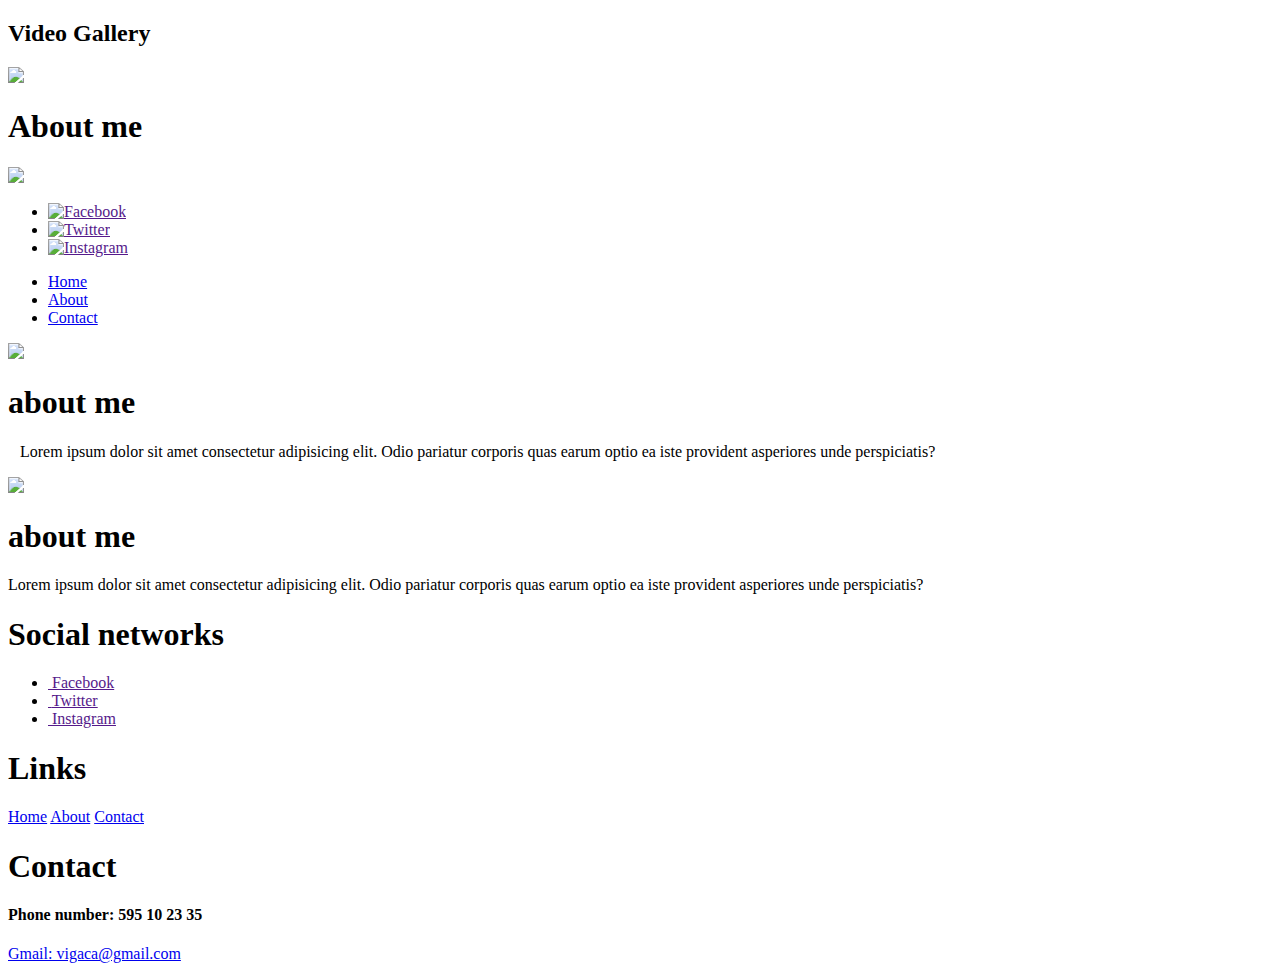
==== about.html @ 58a3bb38 "Add files via upload" ====
<!DOCTYPE html>
<html lang="en">
  <head>
    <meta charset="UTF-8" />
    <meta name="viewport" content="width=device-width, initial-scale=1.0" />
    <meta name="author" content="Saba Sakhelashvili" />
    <title>contact page</title>
    <link rel="stylesheet" href="/videogallery/videogallery/css/about.css" />
  </head>
  <body>
    <!-- landing section -->

    <section class="showcase">
      <header>
        <h2 class="logo">Video Gallery</h2>
        <div class="toggle"></div>
      </header>

      <img class="background-img" src="/videocontact/img/gallery4.jpg" />

      <div class="overlay"></div>

      <div class="text-icon">
        <div class="text">
          <div class="title">
            <h1>About me</h1>
          </div>
        </div>

        <a class="icon-arrow-down" href="#about-section">
          <img src="/videocontact/icons/down-arrow.png" />
        </a>
      </div>

      <ul class="socials">
        <li>
          <a href="">
            <img
              src="/videogallery/videogallery/icons/facebook-app-symbol.png"
              alt="Facebook"
            />
          </a>
        </li>
        <li>
          <a href="">
            <img
              src="/videogallery/videogallery/icons/twitter.png"
              alt="Twitter"
            />
          </a>
        </li>
        <li>
          <a href="">
            <img
              src="/videogallery/videogallery/icons/instagram.png"
              alt="Instagram"
            />
          </a>
        </li>
      </ul>
    </section>

    <div class="menu">
      <ul>
        <li>
          <a href="/videogallery/videogallery/index.html">Home</a>
        </li>
        <li>
          <a href="/videogallery/videogallery/about.html">About</a>
        </li>
        <li>
          <a href="/videogallery/videogallery/contact.html">Contact</a>
        </li>
      </ul>
    </div>

    <!-- end landing section -->

    <!-- hero section -->

    <section class="about-section" id="about-section">
      <div class="about-wrapper">
        <div class="about-1">
          <div class="about-img-1">
            <img src="/videogallery/videogallery/img/img-1.jpg" />
          </div>
          <div class="text-1">
            <div class="title-1">
                <h1>about me</h1>
            </div>
            <div class="about-text-1">
                <p>&nbsp;&nbsp;&nbsp;Lorem ipsum dolor sit amet consectetur adipisicing elit. Odio pariatur corporis quas earum optio ea iste provident asperiores unde perspiciatis?</p>
            </div>
          </div>
        </div>
        <div class="about-2">
          <div class="about-img-2">
            <img src="/videogallery/videogallery/img/img-1.jpg" />
          </div>
          <div class="text-2">
            <div class="title-2">
                <h1>about me</h1>
            </div>
            <div class="about-text-2">
                <p>Lorem ipsum dolor sit amet consectetur adipisicing elit. Odio pariatur corporis quas earum optio ea iste provident asperiores unde perspiciatis?</p>
            </div>
          </div>
        </div>
      </div>
    </section>

    <!-- end hero section -->

    <!-- footer -->

    <footer>
      <div class="footer-wrapper">
        <div class="col1">
          <div class="social">
            <h1>Social networks</h1>
            <ul>
              <li>
                <a href="">
                  <img
                    src="/videogallery/videogallery/icons/facebook-app-symbol.png"
                    alt=""
                  />
                  <span>Facebook</span>
                </a>
              </li>
              <li>
                <a href="">
                  <img
                    src="/videogallery/videogallery/icons/twitter.png"
                    alt=""
                  />
                  <span>Twitter</span>
                </a>
              </li>
              <li>
                <a href="">
                  <img
                    src="/videogallery/videogallery/icons/instagram.png"
                    alt=""
                  />
                  <span>Instagram</span>
                </a>
              </li>
            </ul>
          </div>
        </div>
        <div class="col2">
          <h1>Links</h1>
          <div>
            <a href="/videogallery/videogallery/index.html">Home</a>
            <a href="/videogallery/videogallery/about.html">About</a>
            <a href="/videogallery/videogallery/contact.html">Contact</a>
          </div>
        </div>
        <div class="col3">
          <h1>Contact</h1>
          <h4>Phone number: 595 10 23 35</h4>
          <a href="mailto:vigaca@gmail.com">Gmail: vigaca@gmail.com</a>
        </div>
      </div>
    </footer>

    <!-- end footer -->

    <!-- script -->

    <script src="/videogallery/videogallery/js/main.js"></script>
  </body>
</html>
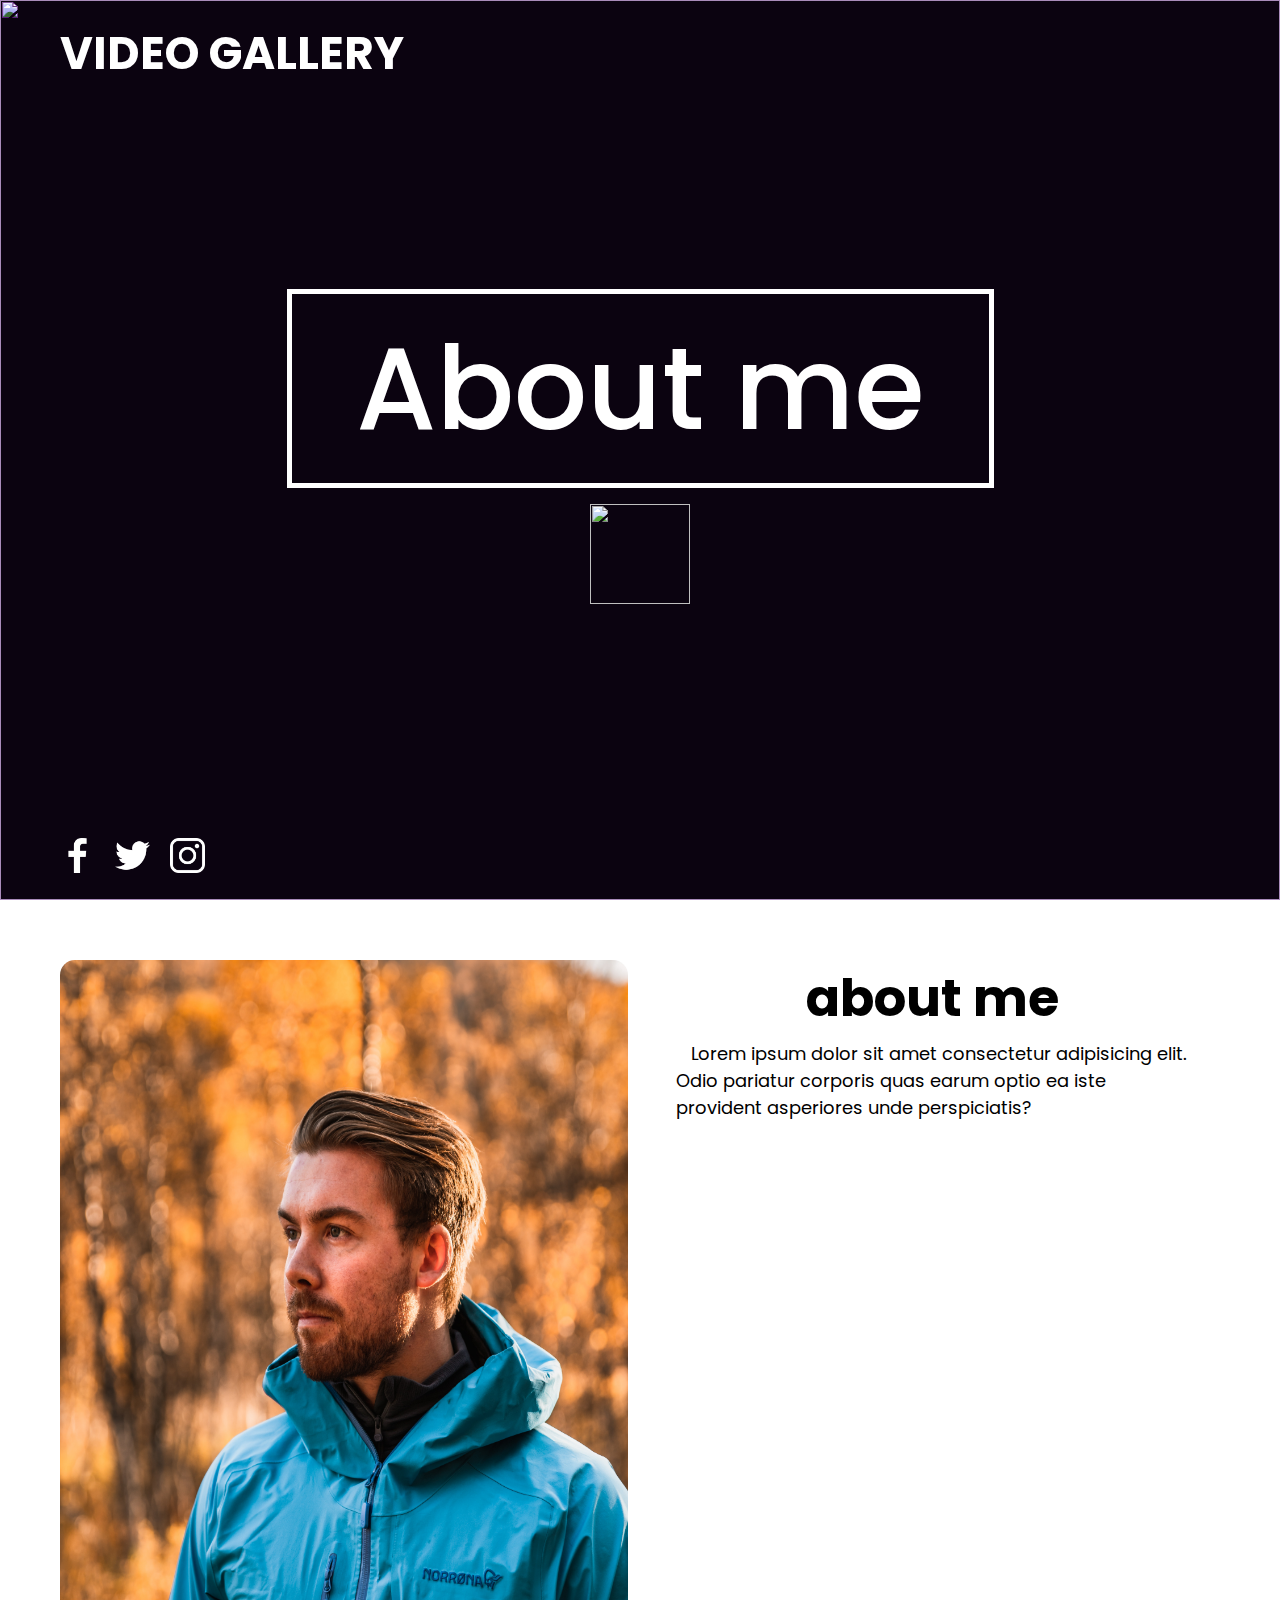
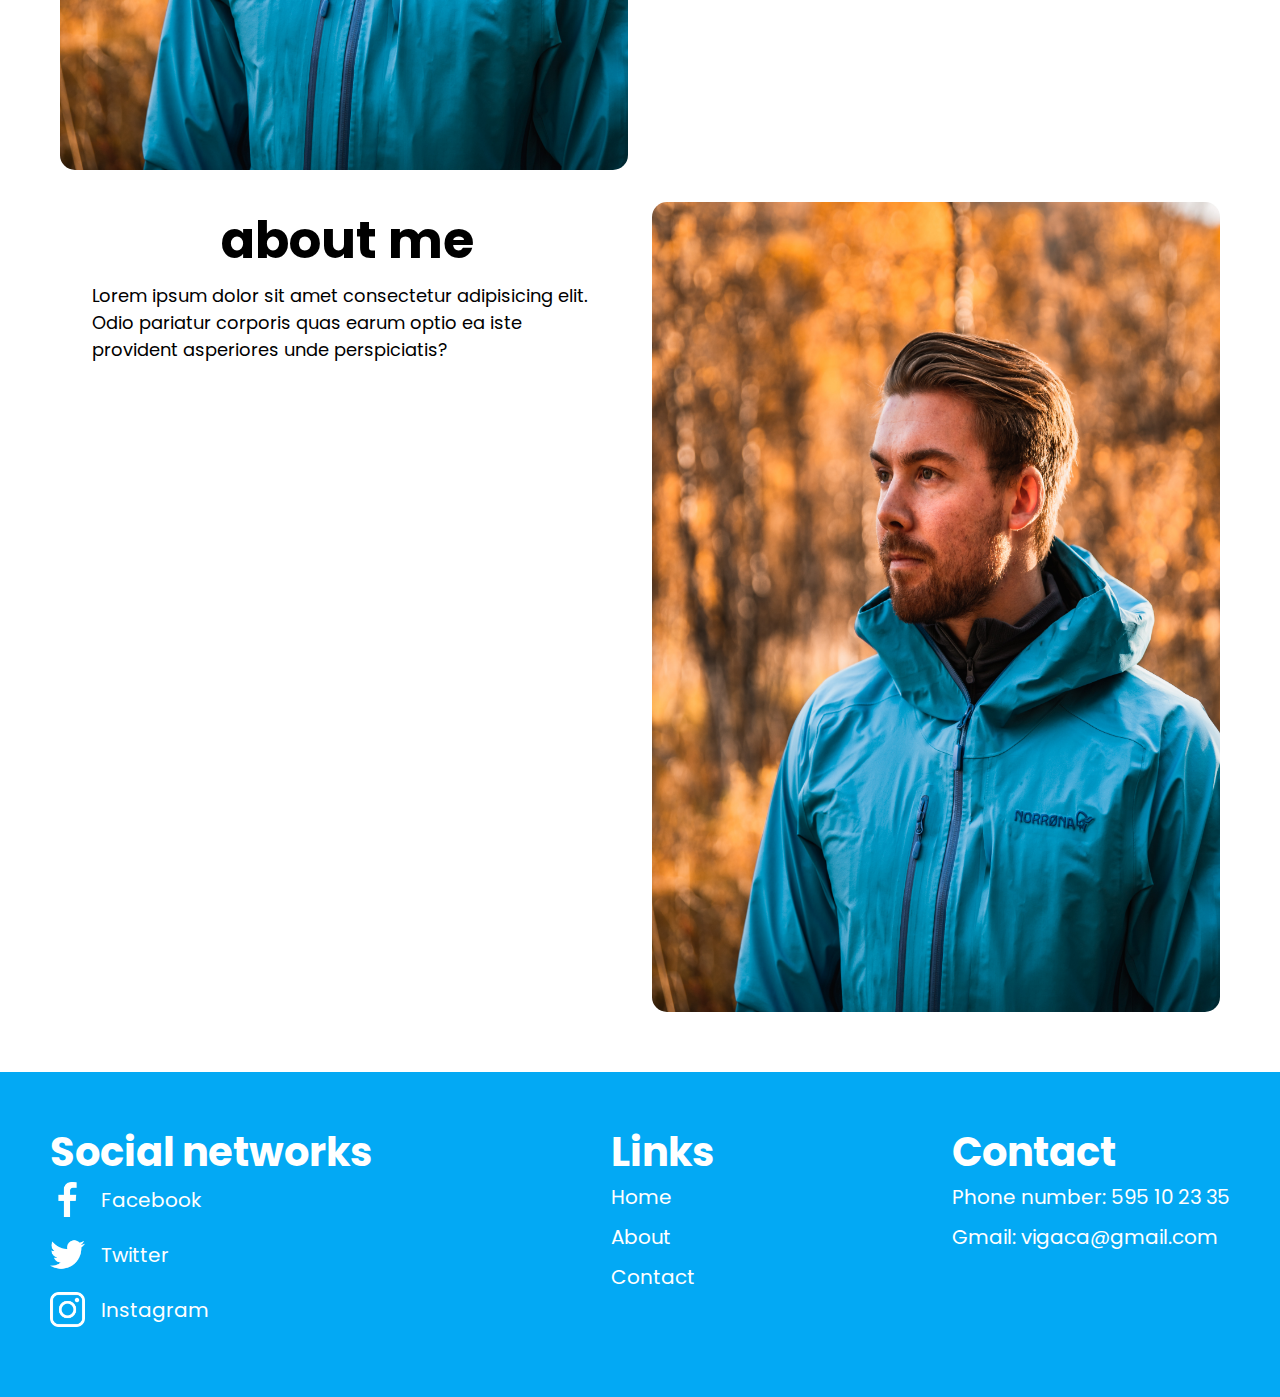
==== commit 6b9bda88: "Update about.html" ====
--- a/about.html
+++ b/about.html
@@ -5,7 +5,7 @@
     <meta name="viewport" content="width=device-width, initial-scale=1.0" />
     <meta name="author" content="Saba Sakhelashvili" />
     <title>contact page</title>
-    <link rel="stylesheet" href="/videogallery/videogallery/css/about.css" />
+    <link rel="stylesheet" href="./css/about.css" />
   </head>
   <body>
     <!-- landing section -->
@@ -36,7 +36,7 @@
         <li>
           <a href="">
             <img
-              src="/videogallery/videogallery/icons/facebook-app-symbol.png"
+              src="./icons/facebook-app-symbol.png"
               alt="Facebook"
             />
           </a>
@@ -44,7 +44,7 @@
         <li>
           <a href="">
             <img
-              src="/videogallery/videogallery/icons/twitter.png"
+              src="./icons/twitter.png"
               alt="Twitter"
             />
           </a>
@@ -52,7 +52,7 @@
         <li>
           <a href="">
             <img
-              src="/videogallery/videogallery/icons/instagram.png"
+              src="./icons/instagram.png"
               alt="Instagram"
             />
           </a>
@@ -63,13 +63,13 @@
     <div class="menu">
       <ul>
         <li>
-          <a href="/videogallery/videogallery/index.html">Home</a>
+          <a href="./index.html">Home</a>
         </li>
         <li>
-          <a href="/videogallery/videogallery/about.html">About</a>
+          <a href="./about.html">About</a>
         </li>
         <li>
-          <a href="/videogallery/videogallery/contact.html">Contact</a>
+          <a href="./contact.html">Contact</a>
         </li>
       </ul>
     </div>
@@ -82,7 +82,7 @@
       <div class="about-wrapper">
         <div class="about-1">
           <div class="about-img-1">
-            <img src="/videogallery/videogallery/img/img-1.jpg" />
+            <img src="./img/img-1.jpg" />
           </div>
           <div class="text-1">
             <div class="title-1">
@@ -95,7 +95,7 @@
         </div>
         <div class="about-2">
           <div class="about-img-2">
-            <img src="/videogallery/videogallery/img/img-1.jpg" />
+            <img src="./img/img-1.jpg" />
           </div>
           <div class="text-2">
             <div class="title-2">
@@ -122,7 +122,7 @@
               <li>
                 <a href="">
                   <img
-                    src="/videogallery/videogallery/icons/facebook-app-symbol.png"
+                    src="./icons/facebook-app-symbol.png"
                     alt=""
                   />
                   <span>Facebook</span>
@@ -131,7 +131,7 @@
               <li>
                 <a href="">
                   <img
-                    src="/videogallery/videogallery/icons/twitter.png"
+                    src="./icons/twitter.png"
                     alt=""
                   />
                   <span>Twitter</span>
@@ -140,7 +140,7 @@
               <li>
                 <a href="">
                   <img
-                    src="/videogallery/videogallery/icons/instagram.png"
+                    src="./icons/instagram.png"
                     alt=""
                   />
                   <span>Instagram</span>
@@ -152,9 +152,9 @@
         <div class="col2">
           <h1>Links</h1>
           <div>
-            <a href="/videogallery/videogallery/index.html">Home</a>
-            <a href="/videogallery/videogallery/about.html">About</a>
-            <a href="/videogallery/videogallery/contact.html">Contact</a>
+            <a href="./index.html">Home</a>
+            <a href="./about.html">About</a>
+            <a href="./contact.html">Contact</a>
           </div>
         </div>
         <div class="col3">
@@ -169,6 +169,6 @@
 
     <!-- script -->
 
-    <script src="/videogallery/videogallery/js/main.js"></script>
+    <script src="./js/main.js"></script>
   </body>
 </html>
--- a/css/about.css
+++ b/css/about.css
@@ -0,0 +1,512 @@
+@import url("https://fonts.googleapis.com/css2?family=Poppins:wght@200;300;400;500;600;700;800&display=swap");
+
+* {
+  margin: 0;
+  padding: 0;
+  box-sizing: border-box;
+  font-family: "Poppins", sans-serif;
+}
+
+html,
+body {
+  width: 100%;
+  overflow-x: hidden;
+}
+
+html {
+  scroll-behavior: smooth;
+}
+
+:root {
+  --white: #ddd;
+  --dark: #111;
+  --darkGrey: #474b4f;
+  --lightGrey: #6b6e70;
+  --lightGreen: #86c232;
+  --darkGreen: #61892f;
+}
+
+/* header */
+
+.showcase {
+  position: absolute;
+  right: 0;
+  width: 100%;
+  min-height: 100vh;
+  padding: 60px;
+  display: flex;
+  justify-content: space-between;
+  align-items: center;
+  background: #111;
+  color: #fff;
+  z-index: 2;
+  transition: 0.5s;
+}
+
+.showcase.active {
+  right: 200px;
+}
+
+.showcase header {
+  position: absolute;
+  top: 0;
+  left: 0;
+  width: 100%;
+  padding: 20px 60px;
+  z-index: 10000;
+  display: flex;
+  align-items: center;
+  justify-content: space-between;
+}
+
+.logo {
+  font-size: 45px;
+  text-transform: uppercase;
+  cursor: pointer;
+}
+
+.toggle {
+  position: relative;
+  width: 60px;
+  height: 60px;
+  background: url(/videogallery/videogallery/icons/menu.png);
+  background-repeat: no-repeat;
+  background-size: 45px;
+  background-position: center;
+  cursor: pointer;
+}
+
+.toggle.active {
+  background: url(/videogallery/videogallery/icons/close.png);
+  background-repeat: no-repeat;
+  background-size: 30px;
+  background-position: center;
+}
+
+.background-img {
+  position: absolute;
+  top: 0;
+  left: 0;
+  width: 100%;
+  height: 100vh;
+  object-fit: cover;
+}
+
+.overlay {
+  position: absolute;
+  top: 0;
+  left: 0;
+  width: 100%;
+  height: 100%;
+  background: #521674;
+  mix-blend-mode: overlay;
+}
+
+.text-icon {
+  width: 100%;
+  display: flex;
+  flex-direction: column;
+  align-items: center;
+  z-index: 99999;
+  gap: 1rem;
+}
+
+.text {
+  display: flex;
+  align-items: center;
+  justify-content: center;
+}
+
+.text .title {
+  border: 5px solid #fff;
+  padding: 0.5em 4em;
+  display: flex;
+  align-items: center;
+  justify-content: center;
+}
+
+.title h1 {
+  font-size: 9vw;
+  font-weight: 500;
+  display: flex;
+  align-items: center;
+  justify-content: center;
+}
+
+.icon-arrow-down {
+  cursor: pointer;
+}
+
+.icon-arrow-down img {
+  width: 100px;
+  height: 100px;
+}
+
+.socials {
+  position: absolute;
+  bottom: 20px;
+  z-index: 10;
+  display: flex;
+  justify-content: center;
+  align-items: center;
+}
+
+.socials li {
+  list-style: none;
+}
+
+.socials li a {
+  display: inline-block;
+  filter: invert(1);
+  margin-right: 20px;
+  transition: 0.5s;
+}
+
+.socials li a img {
+  width: 35px;
+  height: 35px;
+}
+
+.socials li a:hover {
+  transform: translateY(-15px);
+}
+
+.menu {
+  position: absolute;
+  top: 0;
+  right: 0;
+  width: 200px;
+  height: 100%;
+  display: flex;
+  align-items: center;
+  justify-content: center;
+}
+
+.menu ul {
+  position: relative;
+  list-style: none;
+}
+
+.menu ul li a {
+  text-decoration: none;
+  font-size: 24px;
+  color: #111;
+}
+
+.menu ul li a:hover {
+  color: #03a9f4;
+}
+
+/* hero section styling */
+
+/* about-section styling */
+
+.about-section {
+  margin-top: 100vh;
+  background-color: #fff;
+  padding: 60px;
+  width: 100%;
+}
+
+.about-wrapper {
+  width: 100%;
+  display: flex;
+  flex-direction: column;
+  gap: 2rem;
+}
+
+.about-1 {
+  display: flex;
+  gap: 1rem;
+}
+
+.about-img-1 {
+  border: none;
+  border-radius: 15px;
+  width: 50vw;
+  height: 90vh;
+}
+
+.about-img-1 img {
+  width: 100%;
+  height: 100%;
+  border-radius: 15px;
+}
+
+.text-1 {
+  width: 50vw;
+  padding: 0 2rem;
+}
+
+.title-1 {
+  width: 100%;
+  display: flex;
+  align-items: center;
+  justify-content: center;
+  margin-bottom: 0.2em;
+}
+
+.title-1 h1 {
+  font-size: 4vw;
+}
+
+.text-1 .about-text-1 p {
+  font-size: 1.4vw;
+}
+
+.about-2 {
+  display: flex;
+  flex-direction: row-reverse;
+  gap: 1rem;
+}
+
+.about-img-2 {
+  border: none;
+  border-radius: 15px;
+  width: 50vw;
+  height: 90vh;
+}
+
+.about-img-2 img {
+  width: 100%;
+  height: 100%;
+  border-radius: 15px;
+}
+
+.text-2 {
+  width: 50vw;
+  padding: 0 2rem;
+}
+
+.title-2 {
+  width: 100%;
+  display: flex;
+  align-items: center;
+  justify-content: center;
+  margin-bottom: 0.2em;
+}
+
+.title-2 h1 {
+  font-size: 4vw;
+}
+
+.text-2 .about-text-2 p {
+  font-size: 1.4vw;
+}
+
+/* footer styling */
+
+footer {
+  width: 100%;
+  background-color: #03a9f4;
+  padding: 50px;
+}
+
+.footer-wrapper {
+  display: flex;
+  flex-wrap: wrap;
+  justify-content: space-between;
+}
+
+footer .footer-wrapper .col1 .social h1 {
+  font-size: 2.5rem;
+  color: #fff;
+}
+
+footer .footer-wrapper .col1 .social ul li a img {
+  width: 35px;
+  height: 35px;
+  filter: invert(1);
+}
+
+footer .footer-wrapper .col1 .social ul li a span {
+  color: #fff;
+  font-size: 20px;
+}
+
+footer .footer-wrapper .col1 .social ul li {
+  list-style: none;
+}
+
+footer .footer-wrapper .col1 .social ul li a {
+  text-decoration: none;
+  display: flex;
+  flex-direction: row;
+  align-items: center;
+  gap: 1rem;
+  margin-bottom: 20px;
+}
+
+footer .footer-wrapper .col2 h1 {
+  font-size: 2.5rem;
+  color: #fff;
+}
+
+footer .footer-wrapper .col2 div {
+  display: flex;
+  flex-direction: column;
+}
+
+footer .footer-wrapper .col2 div a {
+  text-decoration: none;
+  color: #fff;
+  font-size: 20px;
+  margin-bottom: 10px;
+}
+
+footer .footer-wrapper .col3 h1 {
+  color: #fff;
+  font-size: 2.5rem;
+}
+
+footer .footer-wrapper .col3 h4 {
+  font-size: 20px;
+  text-decoration: none;
+  color: #fff;
+  font-weight: 400;
+  margin-bottom: 10px;
+}
+
+footer .footer-wrapper .col3 a {
+  font-size: 20px;
+  text-decoration: none;
+  color: #fff;
+}
+
+/* media queries */
+
+@media only screen and (max-width: 850px) {
+  .about-wrapper {
+    align-items: center;
+  }
+
+  .about-1 {
+    flex-direction: column;
+  }
+
+  .about-img-1 {
+    width: 90vw;
+    height: 90vh;
+  }
+
+  .text-1 {
+    width: 90vw;
+    padding: 0 0.7rem;
+  }
+
+  .title-1 h1 {
+    font-size: 10vw;
+  }
+
+  .text-1 .about-text-1 p {
+    font-size: 4vw;
+  }
+
+  .about-2 {
+    flex-direction: column-reverse;
+  }
+
+  .about-img-2 {
+    width: 90vw;
+    height: 90vh;
+  }
+
+  .text-2 {
+    width: 90vw;
+    padding: 0 0.7rem;
+  }
+
+  .title-2 h1 {
+    font-size: 10vw;
+  }
+
+  .text-2 .about-text-2 p {
+    font-size: 4vw;
+  }
+}
+
+@media only screen and (max-width: 800px) {
+  .about-img-1 {
+    height: 60vh;
+  }
+
+  .about-img-2 {
+    height: 60vh;
+  }
+
+  .title-1 h1 {
+    font-size: 6vw;
+  }
+
+  .title-2 h1 {
+    font-size: 6vw;
+  }
+
+  .text-1 .about-text-1 p {
+    font-size: 4vw;
+  }
+  .text-2 .about-text-2 p {
+    font-size: 4vw;
+  }
+}
+
+@media only screen and (max-width: 798px) {
+  .showcase,
+  .showcase header {
+    padding: 10px;
+  }
+}
+
+@media only screen and (max-width: 600px) {
+  /* header */
+
+  .icon-arrow-down img {
+    width: 50px;
+    height: 50px;
+  }
+
+  /* footer */
+  .footer-wrapper {
+    flex-direction: column;
+  }
+}
+
+@media only screen and (max-width: 500px) {
+  /* header */
+
+  .showcase header .logo {
+    font-size: 25px;
+  }
+
+  .showcase header .toggle {
+    background-size: 30px;
+  }
+
+  .showcase header .toggle.active {
+    background-size: 20px;
+  }
+}
+
+@media only screen and (max-width: 430px) {
+  footer {
+    padding: 30px;
+  }
+
+  footer .footer-wrapper .col1 .social h1 {
+    font-size: 2rem;
+  }
+
+  footer .footer-wrapper .col2 h1 {
+    font-size: 2rem;
+  }
+
+  footer .footer-wrapper .col3 h1 {
+    font-size: 2rem;
+  }
+}
+
+@media only screen and (max-width: 350px) {
+  .text .title {
+    padding: 0.5em 2em;
+  }
+}
